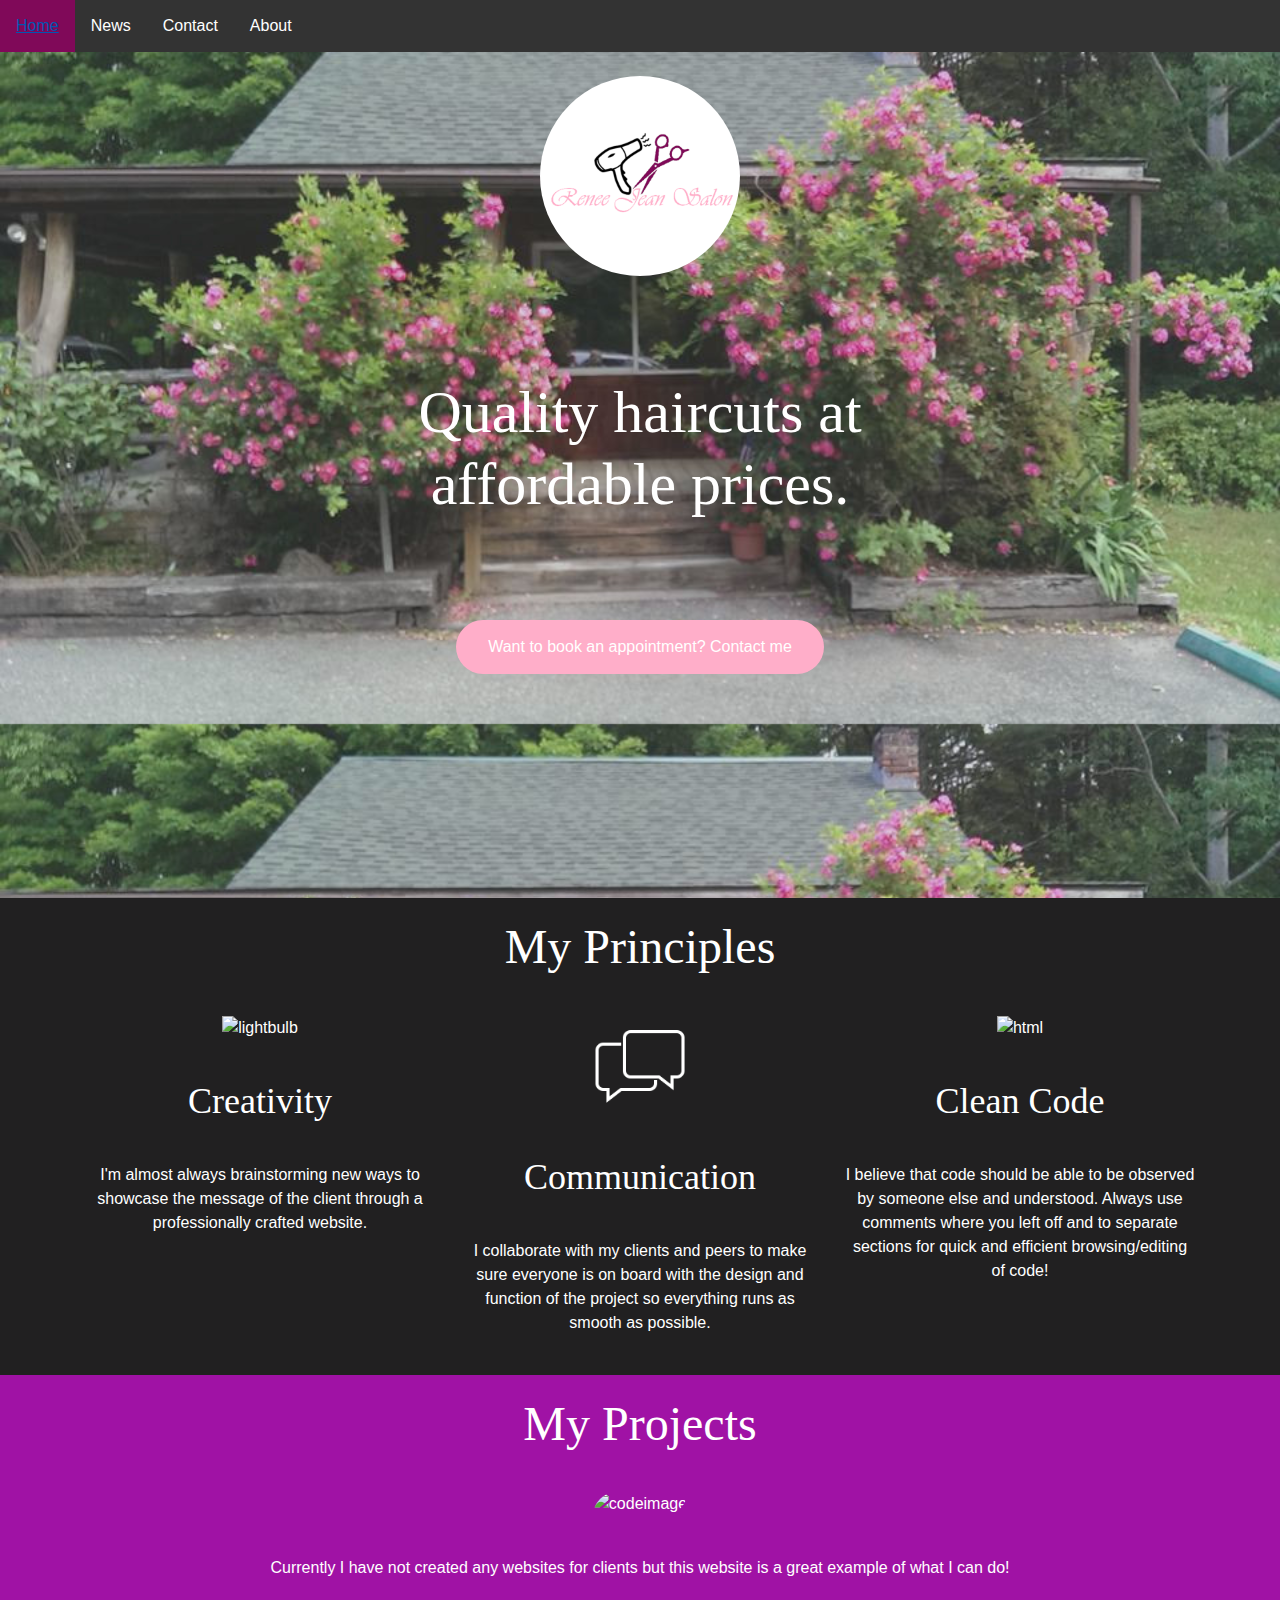
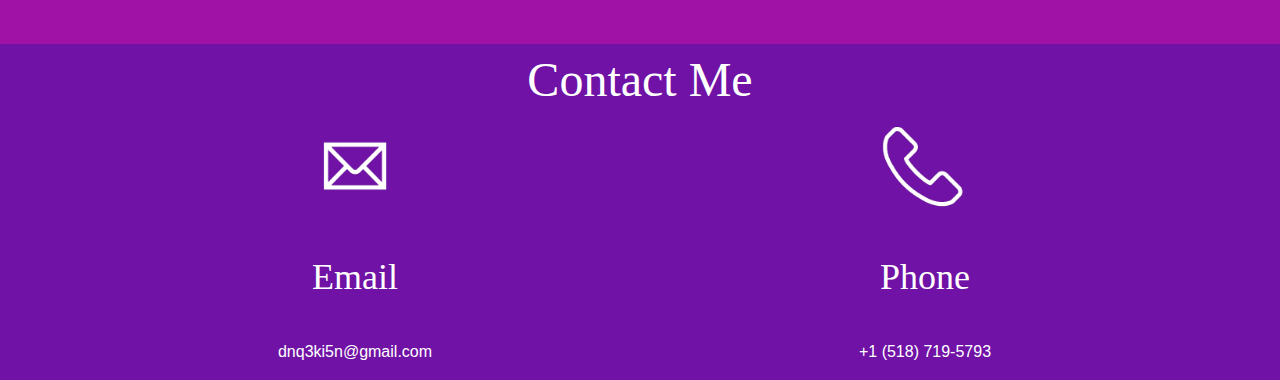
==== index.html @ 161e490f "added a navbar and separate style css file" ====
<!DOCTYPE html>
<link rel="stylesheet" href="bootstrap/bootstrap.min.css">
<link rel="stylesheet" href="bootstrap/bootstrap.min.js">
<link rel="stylesheet" href="style.css">
<link rel="stylesheet" href="navbar.css">

<script type="text/javascript" src="navbar.js"></script>

<html>

<!-- Top section: background image and logo with flavor text appear here also email button appears -->
<head id="home"class="center-block">
  <div class="align-center">
    <ul>
  <li><a class="active" href="#home">Home</a></li>
  <li><a href="#news">News</a></li>
  <li><a href="#contact">Contact</a></li>
  <li><a href="#about">About</a></li>
</ul>
    <div class="transparent">.</div>
  <img src="renee logo.png" height="200" width="200" class="round-border center-block" alt="Renee Logo">
  <h1 class="title-text" style="width:50%; margin:100px auto;">Quality haircuts at affordable prices.</h1>
  <button type="button" class="button rounded-border" onclick="window.location.href='#contact'"><span>Want to book an appointment? Contact me</span></button>
  <div class="transparent" style="padding-bottom: 200px;">.</div>
</div>
</head>

<!-- Info section black: icons and principles appears here -->
<body>
<div style="background-color:#212021;width:100%;">
  <h2 class="title-text align-center pad-content-bottom" style="font-size:48px; padding-top:20px;">My Principles</h2>
<div class="container">
  <div class="row align-center">
    <div class="col-lg-4"><img class="pad-content-bottom" src="lightbulb.png" height="100" width="100" alt="lightbulb">
      <h3 class="title-text pad-content-bottom" style="font-size:36px;">Creativity</h3>
      <p>I'm almost always brainstorming new ways to showcase the message of the client through a professionally crafted website.</p>
    </div>
    <div class="col-lg-4"><img class="pad-content-bottom" src="communication.png" height="100" width="100" alt="gears">
      <h4 class="title-text pad-content-bottom" style="font-size:36px;">Communication</h4>
      <p>I collaborate with my clients and peers to make sure everyone is on board with the design and function of the project so everything runs as smooth as possible.</p>
    </div>
    <div class="col-lg-4"><img class="pad-content-bottom" src="htmllogo.png" height="100" width="100" alt="html">
      <h5 class="title-text pad-content-bottom" style="font-size:36px;">Clean Code</h5>
      <p>I believe that code should be able to be observed by someone else and understood. Always use comments where you left off and to separate sections for quick and efficient browsing/editing of code!</p>
    </div>
  </div>
</div>
<div class="transparent">.</div>
</div>

<!-- Info section pink: My projects -->
<div class="align-center" style="background-color: #A012A5;width:100%;">
<h6 class="title-text align-center pad-content-bottom" style="font-size:48px; padding-top:20px;">My Projects</h6>
<img class="cool-border center-block pad-content-bottom" src="codeforwebsite.jpeg" height="200" width="200" alt="codeimage">
<p class="align-center pad-content-bottom">Currently I have not created any websites for clients but this website is a great example of what I can do!</p>
<div class="transparent">.</div>
</div>

<!-- Info section purple: -->
<div id="contact" class="align-center" style="background-color: #6F12A5;width:100%;">
<h7 class="title-text align-center pad-content-bottom" style="font-size:48px; padding-top:20px;">Contact Me</h7>
<div class="container">
  <div class="row align-center">
    <div class="col-lg-6"><img class="pad-content-bottom" src="emaillogo.png" height="100" width="100" alt="lightbulb">
      <h3 class="title-text pad-content-bottom" style="font-size:36px;">Email</h3>
      <a style="color: white;"href="mailto:dnq3ki5n@gmail.com"<p>dnq3ki5n@gmail.com</p></a>
    </div>
    <div class="col-lg-6"><img class="pad-content-bottom" src="phone.png" height="100" width="100" alt="gears">
      <h4 class="title-text pad-content-bottom" style="font-size:36px;">Phone</h4>
      <a style="color:white;" href="tel:15187195793"<p>+1 (518) 719-5793</p></a>
    </div>
  </div>
</div>
</div>
</body>

</html>
---- style.css ----
body {
background-image: url("renee jean salon exterior.jpg");
background-size: contain;
color: white;
font-size: 12pt;
}

html {
  scroll-behavior: smooth;
}

.transparent {
  opacity: 0;
}

.title-text {
  font-family: fantasy;
  color: white;
  font-size: 60px;
}

p {
color: white;
font-size: 16px;
}

.cool-border {
  border-top-left-radius: 24px;
  border-bottom-right-radius: 24px;
  border-width: medium;
  transition: 0.5s;
}

.cool-border:hover{
  border-top-right-radius: 24px;
  border-bottom-left-radius: 24px;
  border-top-left-radius: 0px;
  border-bottom-right-radius: 0px;
}

.round-border {
  border-radius: 50%;
  color: none;
}

.rounded-border {
  border-top-left-radius: 50px;
  border-top-right-radius: 50px;
  border-bottom-right-radius: 50px;
  border-bottom-left-radius: 50px;
  color: white;
  border-width: medium;
}

.align-center {
  text-align: center;
  align-content: center;
}

.pad-content-bottom {
  margin-bottom: 40px;
}

.pad-content-top {
  margin-top: 40px;
}

.button {
background-color: #ffaec9;
border: none;
color: white;
padding: 15px 32px;
transition: 0.5s;
}

.button:focus {
    outline: none;
}

.button:hover {
  background-color: #800959;
}

.button span {
  cursor: pointer;
  display: inline-block;
  position: relative;
  transition: 0.5s;
}

.button span:after {
  content: '\00bb';
  position: absolute;
  opacity: 0;
  top: 0;
  right: -20px;
  transition: 0.5s;
}

.button:hover span {
  padding-right: 25px;
}

.button:hover span:after {
  opacity: 1;
  right: 0;
}
---- navbar.css ----
ul {
    list-style-type: none;
    margin: 0;
    padding: 0;
    overflow: hidden;
    background-color: #333;
}

li {
    float: left;
}

li a {
    display: block;
    color: white;
    text-align: center;
    padding: 14px 16px;
    text-decoration: none;
}

li a:hover:not(.active) {
    background-color: #ffaec9;
    color:#800959;
}

.active {
    background-color: #800959;
}
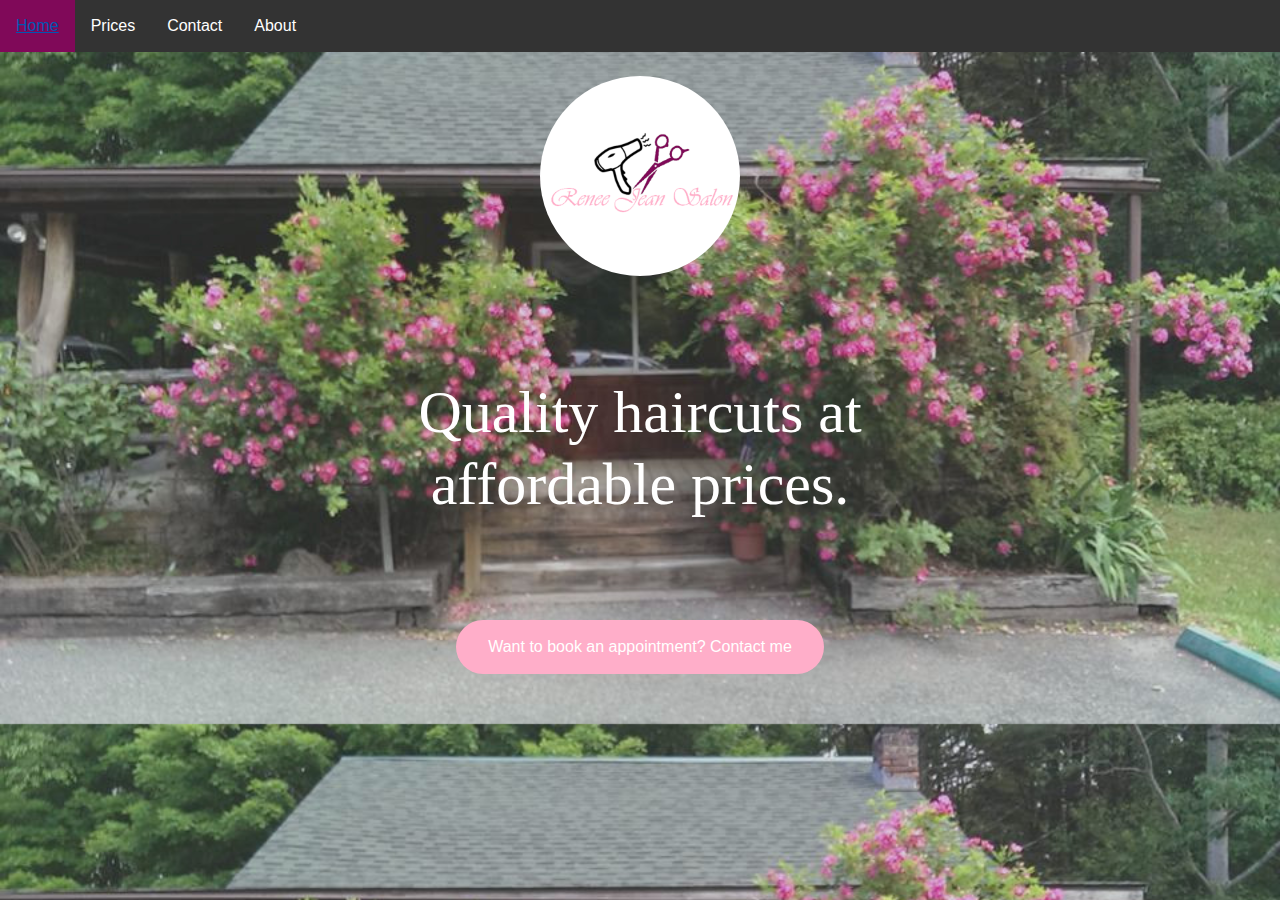
==== commit e833cfe7: "edited homepage to be only image and contact button, made navbar stick to top of screen upon scrolli" ====
--- a/index.html
+++ b/index.html
@@ -13,7 +13,7 @@
   <div class="align-center">
     <ul>
   <li><a class="active" href="#home">Home</a></li>
-  <li><a href="#news">News</a></li>
+  <li><a href="prices.html">Prices</a></li>
   <li><a href="#contact">Contact</a></li>
   <li><a href="#about">About</a></li>
 </ul>
@@ -21,57 +21,12 @@
   <img src="renee logo.png" height="200" width="200" class="round-border center-block" alt="Renee Logo">
   <h1 class="title-text" style="width:50%; margin:100px auto;">Quality haircuts at affordable prices.</h1>
   <button type="button" class="button rounded-border" onclick="window.location.href='#contact'"><span>Want to book an appointment? Contact me</span></button>
-  <div class="transparent" style="padding-bottom: 200px;">.</div>
 </div>
 </head>
 
-<!-- Info section black: icons and principles appears here -->
+<!-- Contact Info -->
 <body>
-<div style="background-color:#212021;width:100%;">
-  <h2 class="title-text align-center pad-content-bottom" style="font-size:48px; padding-top:20px;">My Principles</h2>
-<div class="container">
-  <div class="row align-center">
-    <div class="col-lg-4"><img class="pad-content-bottom" src="lightbulb.png" height="100" width="100" alt="lightbulb">
-      <h3 class="title-text pad-content-bottom" style="font-size:36px;">Creativity</h3>
-      <p>I'm almost always brainstorming new ways to showcase the message of the client through a professionally crafted website.</p>
-    </div>
-    <div class="col-lg-4"><img class="pad-content-bottom" src="communication.png" height="100" width="100" alt="gears">
-      <h4 class="title-text pad-content-bottom" style="font-size:36px;">Communication</h4>
-      <p>I collaborate with my clients and peers to make sure everyone is on board with the design and function of the project so everything runs as smooth as possible.</p>
-    </div>
-    <div class="col-lg-4"><img class="pad-content-bottom" src="htmllogo.png" height="100" width="100" alt="html">
-      <h5 class="title-text pad-content-bottom" style="font-size:36px;">Clean Code</h5>
-      <p>I believe that code should be able to be observed by someone else and understood. Always use comments where you left off and to separate sections for quick and efficient browsing/editing of code!</p>
-    </div>
-  </div>
-</div>
-<div class="transparent">.</div>
-</div>
 
-<!-- Info section pink: My projects -->
-<div class="align-center" style="background-color: #A012A5;width:100%;">
-<h6 class="title-text align-center pad-content-bottom" style="font-size:48px; padding-top:20px;">My Projects</h6>
-<img class="cool-border center-block pad-content-bottom" src="codeforwebsite.jpeg" height="200" width="200" alt="codeimage">
-<p class="align-center pad-content-bottom">Currently I have not created any websites for clients but this website is a great example of what I can do!</p>
-<div class="transparent">.</div>
-</div>
-
-<!-- Info section purple: -->
-<div id="contact" class="align-center" style="background-color: #6F12A5;width:100%;">
-<h7 class="title-text align-center pad-content-bottom" style="font-size:48px; padding-top:20px;">Contact Me</h7>
-<div class="container">
-  <div class="row align-center">
-    <div class="col-lg-6"><img class="pad-content-bottom" src="emaillogo.png" height="100" width="100" alt="lightbulb">
-      <h3 class="title-text pad-content-bottom" style="font-size:36px;">Email</h3>
-      <a style="color: white;"href="mailto:dnq3ki5n@gmail.com"<p>dnq3ki5n@gmail.com</p></a>
-    </div>
-    <div class="col-lg-6"><img class="pad-content-bottom" src="phone.png" height="100" width="100" alt="gears">
-      <h4 class="title-text pad-content-bottom" style="font-size:36px;">Phone</h4>
-      <a style="color:white;" href="tel:15187195793"<p>+1 (518) 719-5793</p></a>
-    </div>
-  </div>
-</div>
-</div>
 </body>
 
 </html>
--- a/style.css
+++ b/style.css
@@ -1,6 +1,6 @@
 body {
 background-image: url("renee jean salon exterior.jpg");
-background-size: contain;
+background-size: cover;
 color: white;
 font-size: 12pt;
 }
--- a/navbar.css
+++ b/navbar.css
@@ -4,6 +4,8 @@
     padding: 0;
     overflow: hidden;
     background-color: #333;
+    position: sticky;
+    top: 0;
 }
 
 li {
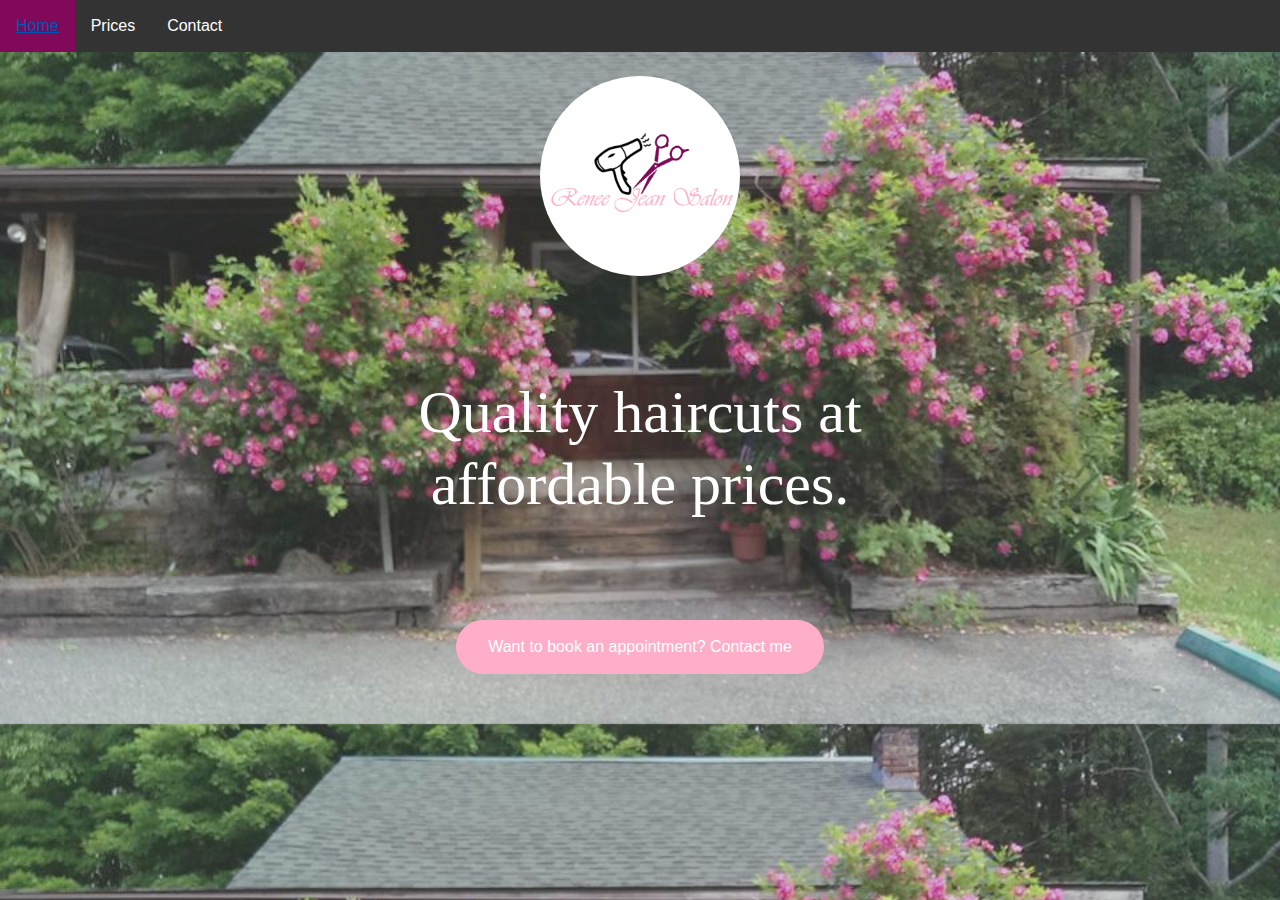
==== commit 39c87bb5: "added prices table, added blank contact.html file, edited links in navbar to redirect to contact.htm" ====
--- a/index.html
+++ b/index.html
@@ -14,8 +14,7 @@
     <ul>
   <li><a class="active" href="#home">Home</a></li>
   <li><a href="prices.html">Prices</a></li>
-  <li><a href="#contact">Contact</a></li>
-  <li><a href="#about">About</a></li>
+  <li><a href="contact.html">Contact</a></li>
 </ul>
     <div class="transparent">.</div>
   <img src="renee logo.png" height="200" width="200" class="round-border center-block" alt="Renee Logo">
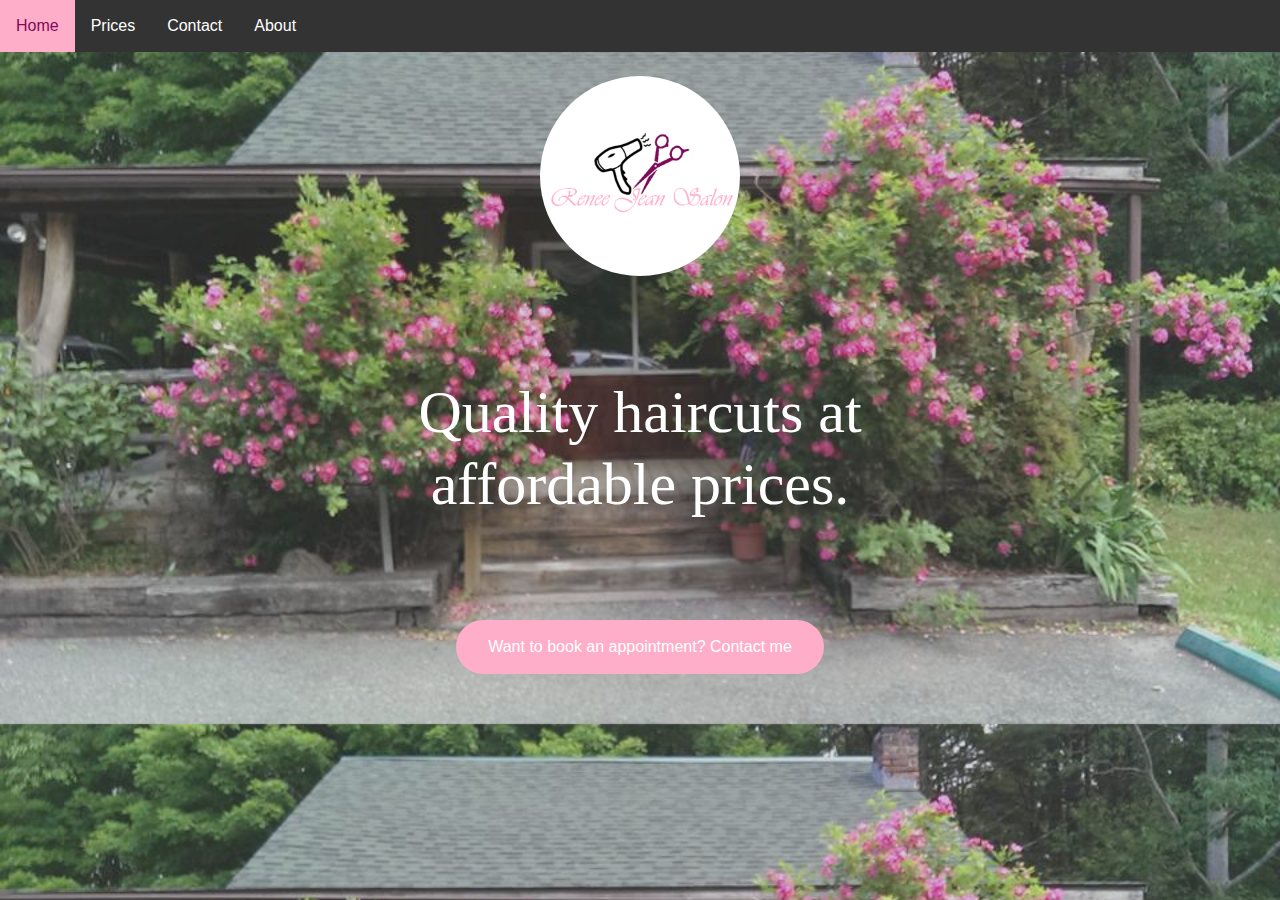
==== commit c5b9e4a3: "created about.html, created contact info in contact.html, created new rounded border class in style." ====
--- a/index.html
+++ b/index.html
@@ -4,28 +4,19 @@
 <link rel="stylesheet" href="style.css">
 <link rel="stylesheet" href="navbar.css">
 
-<script type="text/javascript" src="navbar.js"></script>
-
 <html>
 
-<!-- Top section: background image and logo with flavor text appear here also email button appears -->
 <head id="home"class="center-block">
   <div class="align-center">
     <ul>
-  <li><a class="active" href="#home">Home</a></li>
+  <li><a href="index.html">Home</a></li>
   <li><a href="prices.html">Prices</a></li>
   <li><a href="contact.html">Contact</a></li>
+  <li><a href="about.html">About</a></li>
 </ul>
     <div class="transparent">.</div>
   <img src="renee logo.png" height="200" width="200" class="round-border center-block" alt="Renee Logo">
   <h1 class="title-text" style="width:50%; margin:100px auto;">Quality haircuts at affordable prices.</h1>
-  <button type="button" class="button rounded-border" onclick="window.location.href='#contact'"><span>Want to book an appointment? Contact me</span></button>
+  <button type="button" class="button rounded-border" onclick="window.location.href='contact.html'"><span>Want to book an appointment? Contact me</span></button>
 </div>
 </head>
-
-<!-- Contact Info -->
-<body>
-
-</body>
-
-</html>
--- a/style.css
+++ b/style.css
@@ -22,6 +22,7 @@
 p {
 color: white;
 font-size: 16px;
+font-family: fantasy;
 }
 
 .cool-border {
@@ -41,6 +42,16 @@
 .round-border {
   border-radius: 50%;
   color: none;
+}
+
+.round-border-visible {
+  border-top-left-radius: 50px;
+  border-top-right-radius: 50px;
+  border-bottom-right-radius: 50px;
+  border-bottom-left-radius: 50px;
+  border-width: 6px;
+  border-color: white;
+  border-style: solid;
 }
 
 .rounded-border {
--- a/navbar.css
+++ b/navbar.css
@@ -6,6 +6,8 @@
     background-color: #333;
     position: sticky;
     top: 0;
+    text-decoration: none;
+
 }
 
 li {
@@ -18,13 +20,11 @@
     text-align: center;
     padding: 14px 16px;
     text-decoration: none;
+    transition: 0.5s;
 }
 
 li a:hover:not(.active) {
     background-color: #ffaec9;
     color:#800959;
+    text-decoration: none;
 }
-
-.active {
-    background-color: #800959;
-}
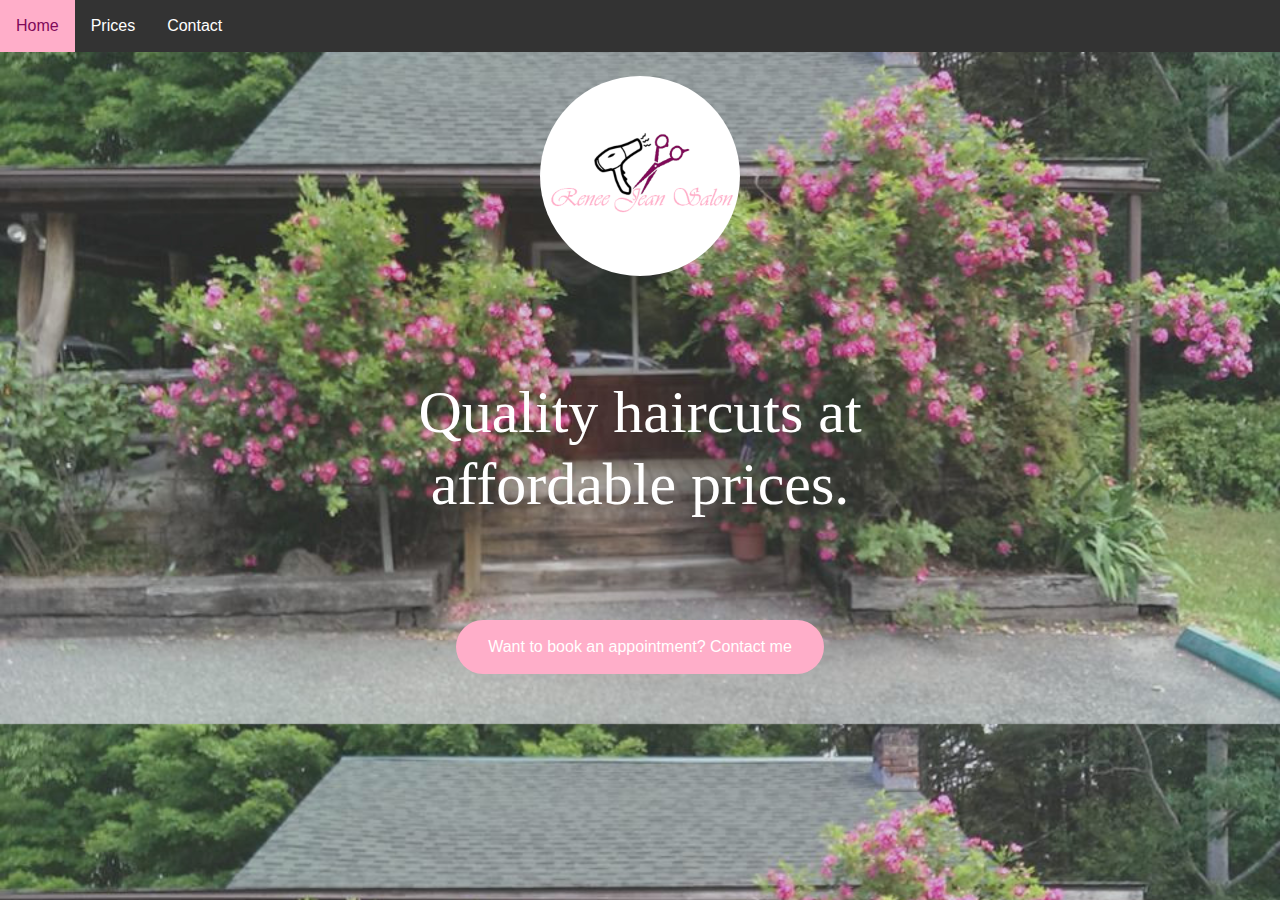
==== commit 3d0e98ef: "removed about.html and navbar links to it" ====
--- a/index.html
+++ b/index.html
@@ -12,7 +12,6 @@
   <li><a href="index.html">Home</a></li>
   <li><a href="prices.html">Prices</a></li>
   <li><a href="contact.html">Contact</a></li>
-  <li><a href="about.html">About</a></li>
 </ul>
     <div class="transparent">.</div>
   <img src="renee logo.png" height="200" width="200" class="round-border center-block" alt="Renee Logo">
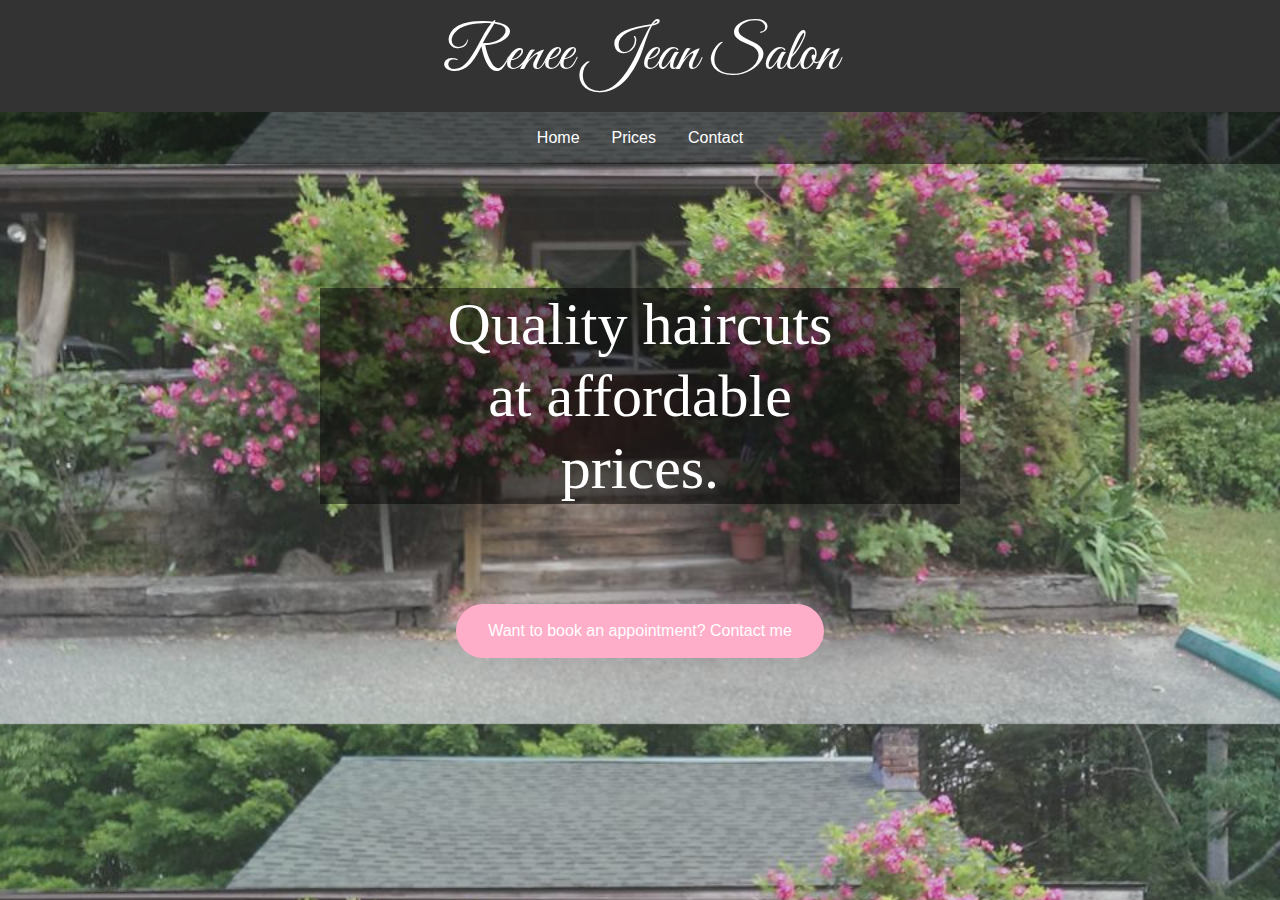
==== commit f40c79e7: "replaced dollar sign on prices page with coin icon, centered navbar and improved looks by making tra" ====
--- a/index.html
+++ b/index.html
@@ -1,4 +1,5 @@
 <!DOCTYPE html>
+<link href='http://fonts.googleapis.com/css?family=Great+Vibes' rel='stylesheet' type='text/css'>
 <link rel="stylesheet" href="bootstrap/bootstrap.min.css">
 <link rel="stylesheet" href="bootstrap/bootstrap.min.js">
 <link rel="stylesheet" href="style.css">
@@ -6,16 +7,25 @@
 
 <html>
 
+<!-- navbar... -->
+
 <head id="home"class="center-block">
-  <div class="align-center">
+  <div class="align-center" style="margin: 0 auto;">
+    <div class="top-bar">
+      <h1 style="font-family: Great Vibes; font-size: 60px; color: white; margin-top: 20px; margin-bottom: 20px;">Renee Jean Salon</h1>
+    </div>
     <ul>
-  <li><a href="index.html">Home</a></li>
-  <li><a href="prices.html">Prices</a></li>
-  <li><a href="contact.html">Contact</a></li>
-</ul>
-    <div class="transparent">.</div>
-  <img src="renee logo.png" height="200" width="200" class="round-border center-block" alt="Renee Logo">
-  <h1 class="title-text" style="width:50%; margin:100px auto;">Quality haircuts at affordable prices.</h1>
-  <button type="button" class="button rounded-border" onclick="window.location.href='contact.html'"><span>Want to book an appointment? Contact me</span></button>
-</div>
+      <li><a href="index.html">Home</a></li>
+      <li><a href="prices.html">Prices</a></li>
+      <li><a href="contact.html">Contact</a></li>
+    </ul>
+
+<!-- logo and button linked to contact info... -->
+
+  <div class="transparent">.</div>
+    <div class="transdiv" style= "display: block; margin: 0 auto;">
+      <h2 class="title-text" style= "margin:100px;">Quality haircuts at affordable prices.</h2>
+    </div>
+    <button type="button" class="button rounded-border" onclick="window.location.href='contact.html'"><span>Want to book an appointment? Contact me</span></button>
+  </div>
 </head>
--- a/style.css
+++ b/style.css
@@ -11,6 +11,11 @@
 
 .transparent {
   opacity: 0;
+}
+
+.transdiv {
+  background: rgba(0, 0, 0, 0.5);
+  width: 50%;
 }
 
 .title-text {
@@ -116,3 +121,9 @@
   opacity: 1;
   right: 0;
 }
+
+.top-bar {
+  background-color: #333;
+  display: flex;
+  justify-content: center;
+}
--- a/navbar.css
+++ b/navbar.css
@@ -1,9 +1,11 @@
 ul {
+    display: flex;
+    justify-content: center;
     list-style-type: none;
-    margin: 0;
+    margin: 0 auto;
     padding: 0;
     overflow: hidden;
-    background-color: #333;
+    background: rgba(0, 0, 0, 0.5);
     position: sticky;
     top: 0;
     text-decoration: none;
@@ -11,11 +13,12 @@
 }
 
 li {
-    float: left;
+    text-align: center;
+    display: inline;
 }
 
 li a {
-    display: block;
+    display: inline-block;
     color: white;
     text-align: center;
     padding: 14px 16px;
@@ -27,4 +30,5 @@
     background-color: #ffaec9;
     color:#800959;
     text-decoration: none;
+    align-items: flex-end;
 }
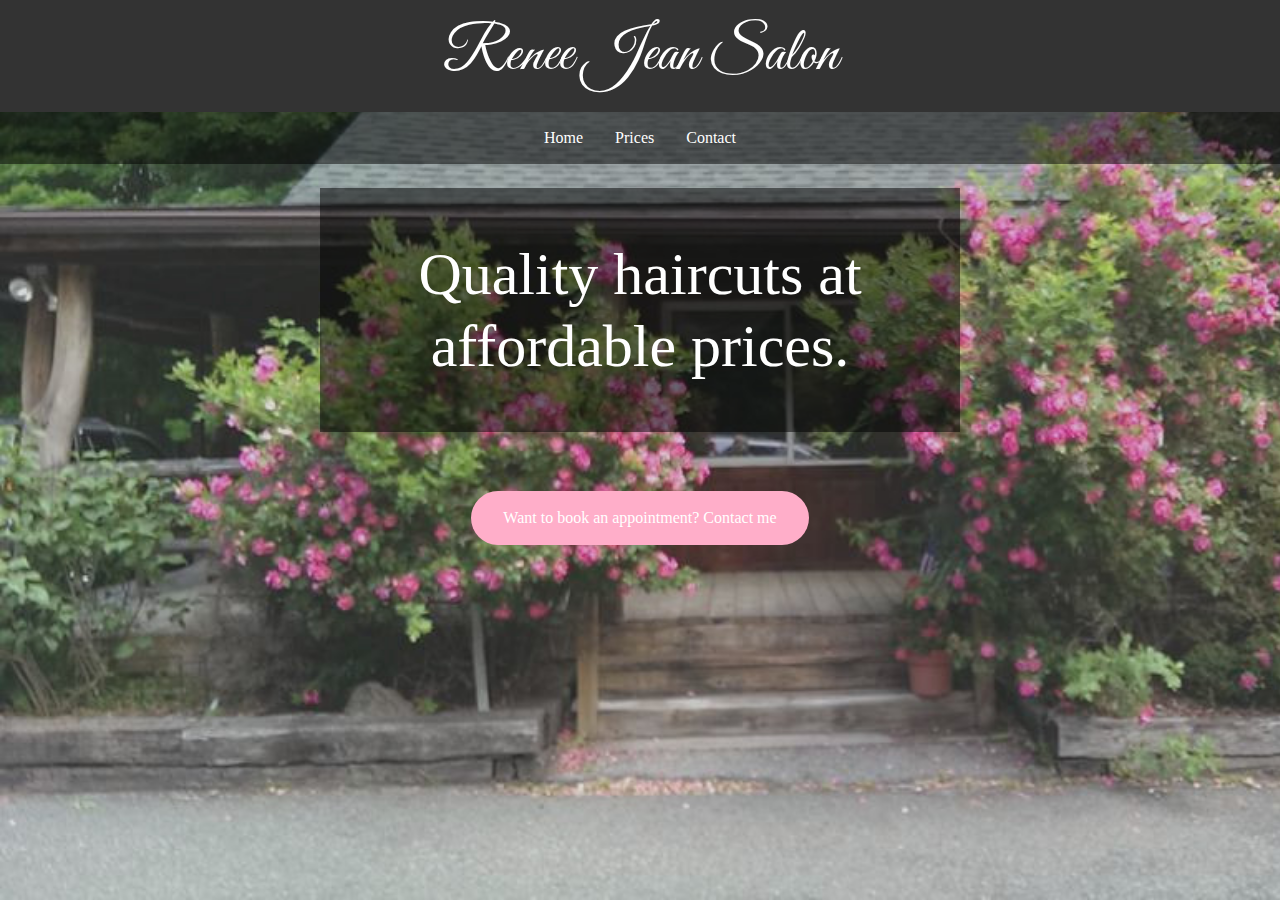
==== commit 63012660: "updated icons and fonts to look cleaner" ====
--- a/index.html
+++ b/index.html
@@ -24,8 +24,8 @@
 
   <div class="transparent">.</div>
     <div class="transdiv" style= "display: block; margin: 0 auto;">
-      <h2 class="title-text" style= "margin:100px;">Quality haircuts at affordable prices.</h2>
+      <h2 class="title-text" style= "padding: 50px;">Quality haircuts at affordable prices.</h2>
     </div>
+    <div class="transparent" style= "display: block; margin: 0 auto; padding: 2%;"></div>
     <button type="button" class="button rounded-border" onclick="window.location.href='contact.html'"><span>Want to book an appointment? Contact me</span></button>
-  </div>
 </head>
--- a/style.css
+++ b/style.css
@@ -1,6 +1,7 @@
 body {
 background-image: url("renee jean salon exterior.jpg");
 background-size: cover;
+background-attachment: fixed;
 color: white;
 font-size: 12pt;
 }
@@ -19,7 +20,7 @@
 }
 
 .title-text {
-  font-family: fantasy;
+  font-family: cursive;
   color: white;
   font-size: 60px;
 }
@@ -27,7 +28,7 @@
 p {
 color: white;
 font-size: 16px;
-font-family: fantasy;
+font-family: cursive;
 }
 
 .cool-border {
@@ -83,6 +84,7 @@
 
 .button {
 background-color: #ffaec9;
+font-family: cursive;
 border: none;
 color: white;
 padding: 15px 32px;
--- a/navbar.css
+++ b/navbar.css
@@ -9,6 +9,7 @@
     position: sticky;
     top: 0;
     text-decoration: none;
+    font-family: cursive;
 
 }
 
